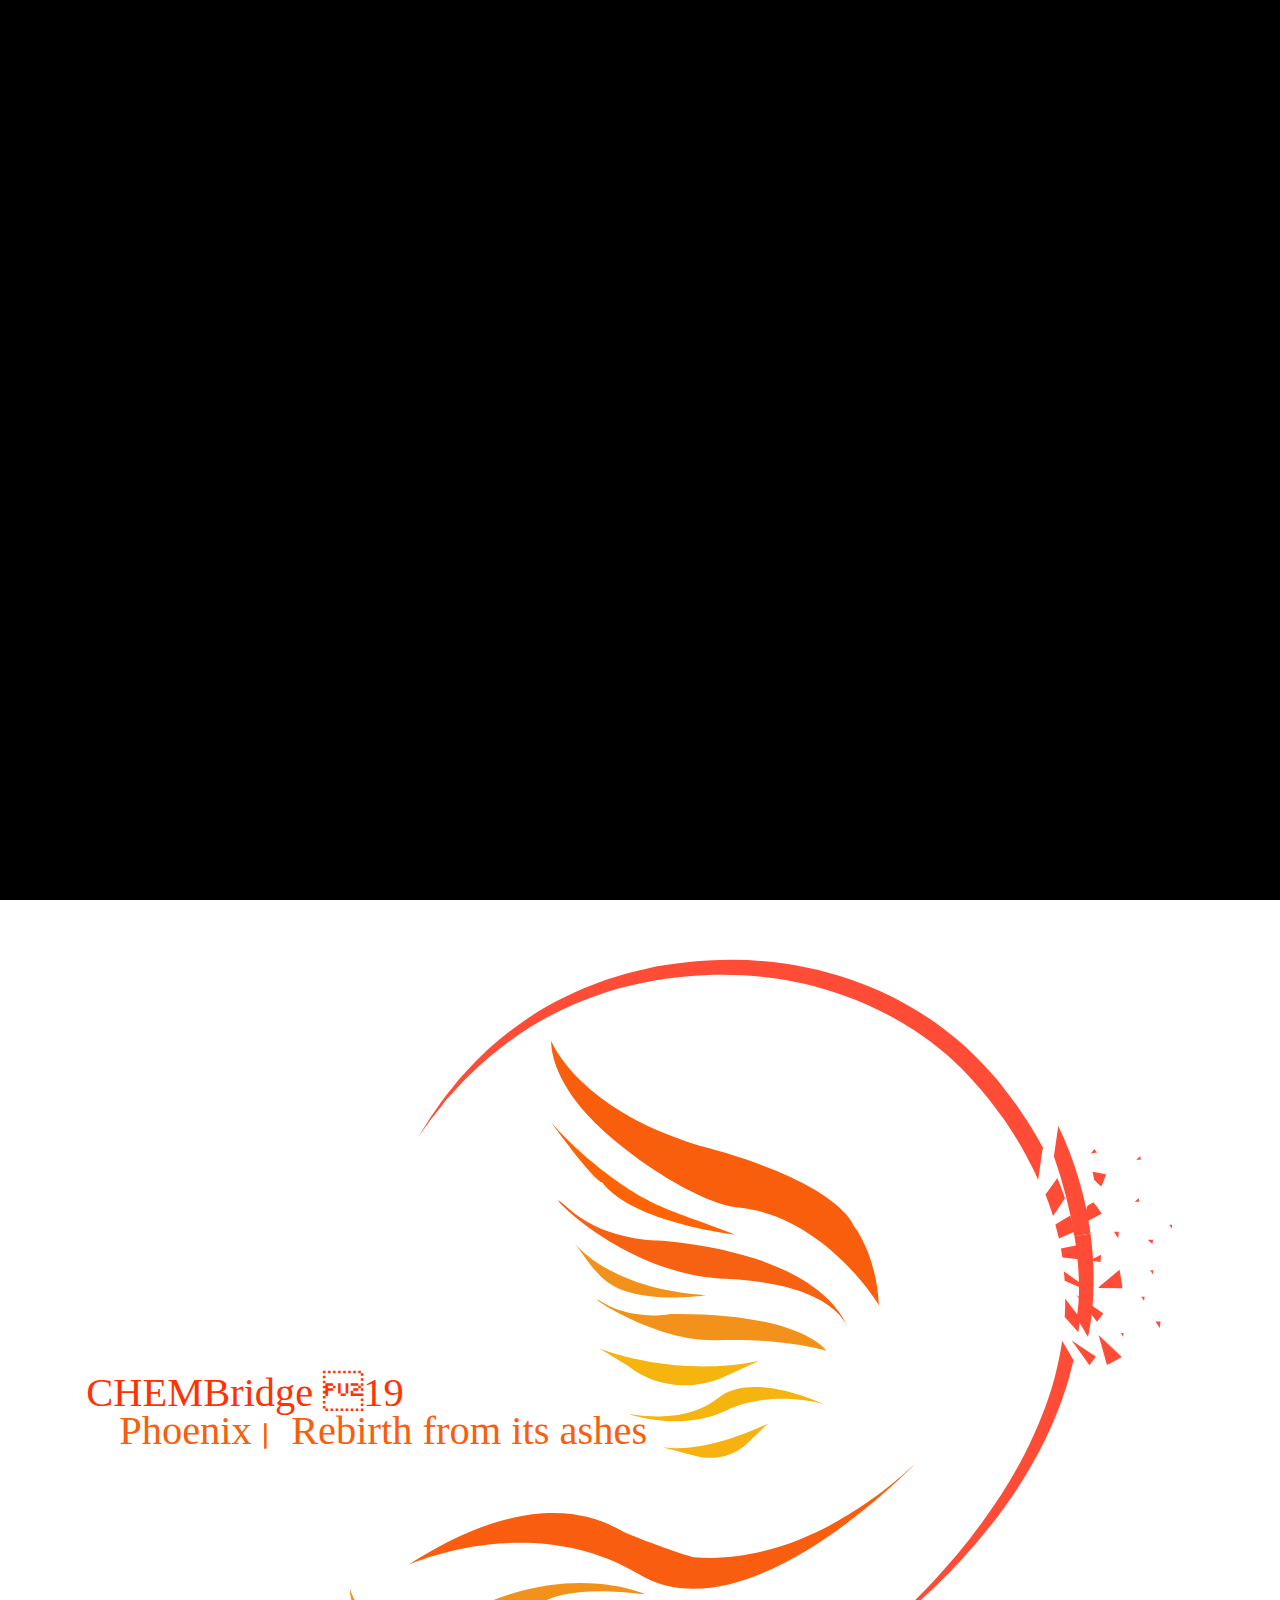
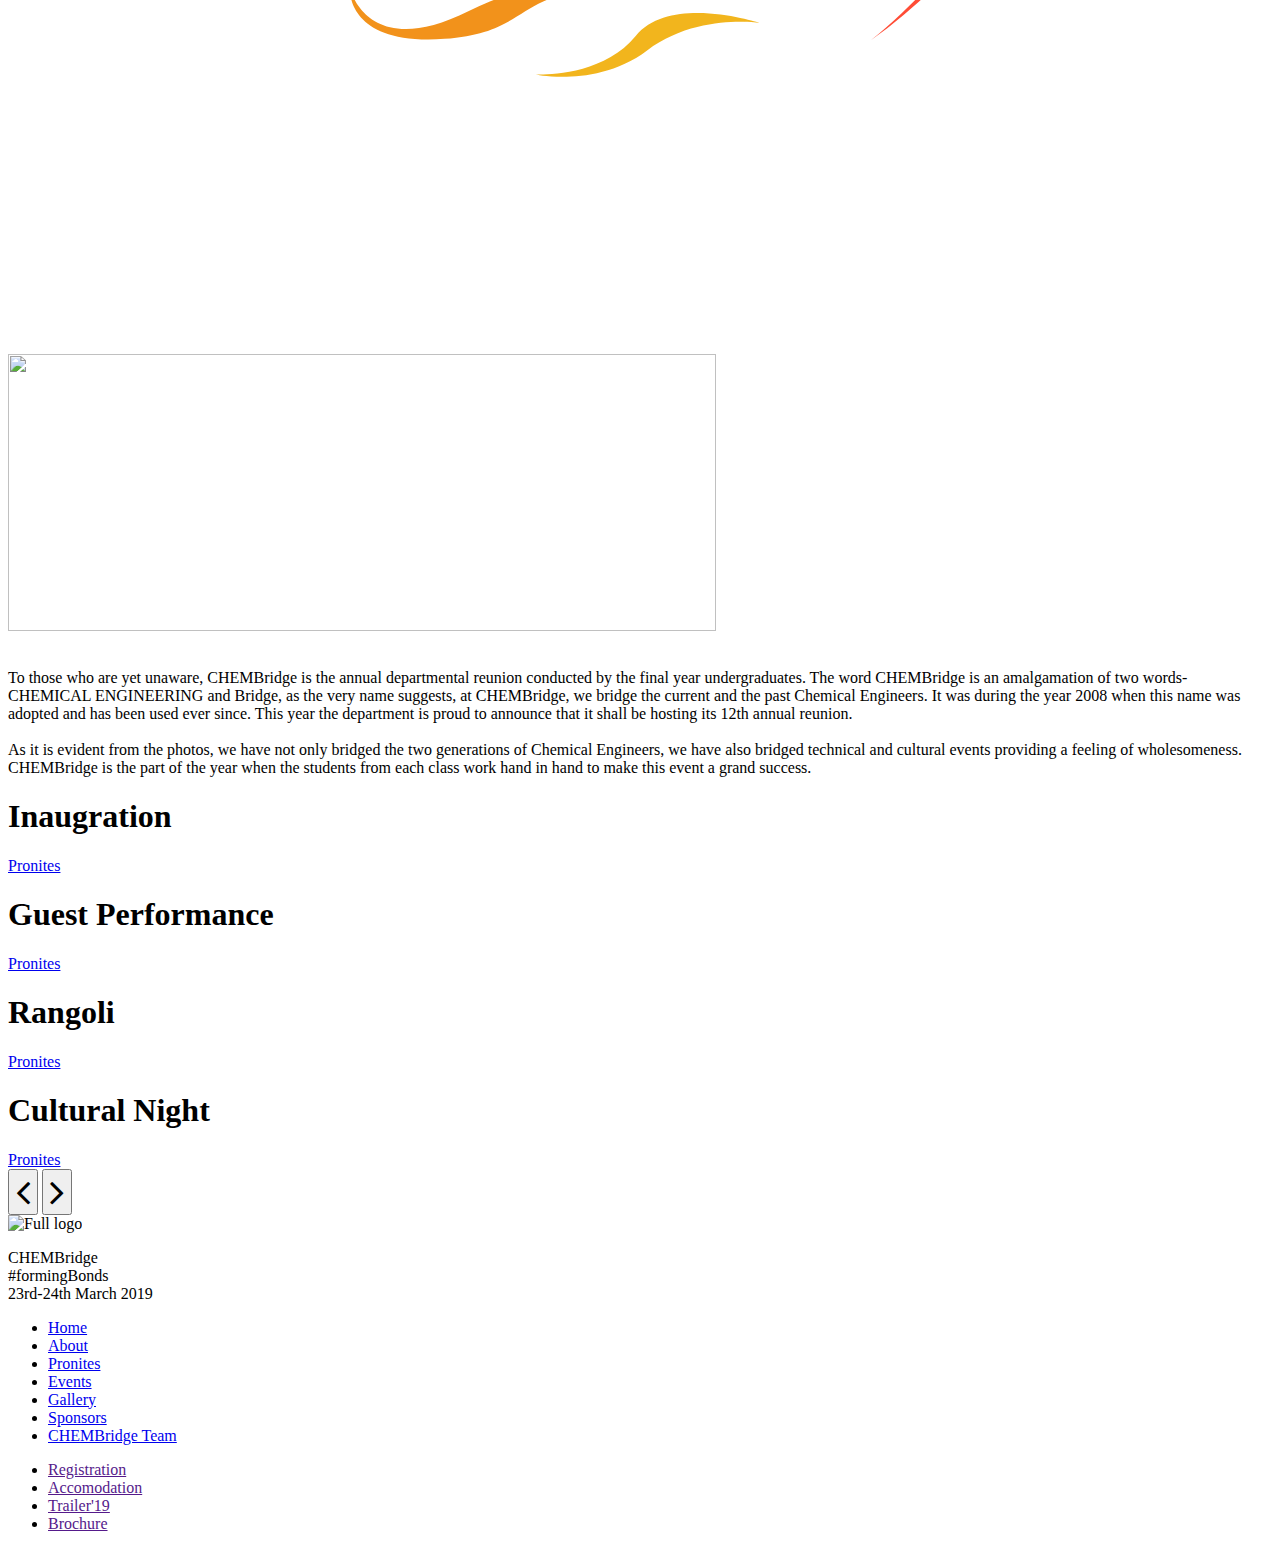
==== index.html @ 2e178305 "Rename chemx.html to index.html" ====
<!DOCTYPE html>
<html lang="en">

<head>

<!-- Global site tag (gtag.js) - Google Analytics -->
<script async src="https://www.googletagmanager.com/gtag/js?id=UA-134178048-1"></script>
<script>
    window.dataLayer = window.dataLayer || [];
    function gtag(){dataLayer.push(arguments);}
    gtag('js', new Date());

    gtag('config', 'UA-134178048-1');
</script>

    <title>CHEMBridge'19</title>
    <meta name="viewport" content="width=device-width, initial-scale=1.0" />
    <meta name="description" content="Annual Reunion Of the Department of Chemical Engineering, Jadavpur University. An unique emotion where new bonds are formed; and old bonds strengthened. Come join us!" >
    <meta charset="utf-8" />

    <link rel="stylesheet" href="https://use.fontawesome.com/releases/v5.6.3/css/all.css" integrity="sha384-UHRtZLI+pbxtHCWp1t77Bi1L4ZtiqrqD80Kn4Z8NTSRyMA2Fd33n5dQ8lWUE00s/"crossorigin="anonymous" />
    <link rel="stylesheet" href="https://cdnjs.cloudflare.com/ajax/libs/font-awesome/4.7.0/css/font-awesome.min.css">
    <link href="https://fonts.googleapis.com/css?family=Raleway:400,500" rel="stylesheet">
    <link rel="apple-touch-icon" sizes="180x180" href="https://mitrevels.in/favicons/apple-touch-icon.png" />
    <link rel="icon" type="image/png" sizes="32x32" href="https://mitrevels.in/favicons/favicon-32x32.png" />
    <link rel="icon" type="image/png" sizes="16x16" href="https://mitrevels.in/favicons/favicon-16x16.png" />
    <link rel="manifest" href="" />
    <link rel="mask-icon" href="/https://mitrevels.in/favicons/safari-pinned-tab.svg" color="#5bbad5" />

    <meta name="msapplication-TileColor" content="#da532c" />
    <meta name="theme-color" content="#ffffff" />

    <link rel="stylesheet" type="text/css" href="loader.css">
    <link rel="stylesheet" type="text/css" href="aboutus.css">
    <link rel="stylesheet" type="text/css" href="sitemap.css">
    <link rel="stylesheet" type="text/css" href="slideshow.css"/>
    <link rel="stylesheet" type="text/css" href="navigation.css">
    <link rel="stylesheet" type="text/css" href="timer.css">

    <script src="particles.min.js"></script>

    <!-- COVER KI LINKS -->
        <link href="https://fonts.googleapis.com/css?family=Monoton" rel="stylesheet">
        <link rel="stylesheet" type="text/css" href="cover.css">
        <script src="jquery-latest.js"></script>
        <script src="timer.js"></script>
    <!-- COVER KI LINKS ENDS ) -->
    <link rel="stylesheet" type="text/css" href="https://cdnjs.cloudflare.com/ajax/libs/fancybox/3.5.6/jquery.fancybox.min.css">

        <link rel="stylesheet" type="text/css" href="index.css">


</head>

<body>


        <!-- navigation bar -->
        <div id="sidebar" class="sidebar">
            <div class="toggle" onclick="toggle_div()"></div>
            <ul>
                <li><a href="#">Home</a></li>
                <li><a href="/register.html">Registration</a></li>
                <li><a href="/events.html">Events</a></li>
                <li><a href="/sponsor.html">Sponsors</a></li>
                <li><a href="/gallery.html">Gallery</a></li>
                <li><a data-fancybox data-width="640" data-height="360" href="" target="_blank">Trailer'19</a></li>
                <li><a href="" target="_blank">Brochure</a></li>
                <li><a href="/contact.html">CHEMBridge Team</a></li>
            </ul>
        </div>
        <!-- nav bar ends here -->
        <ul class="outer-nav">
            <li><a href="#home">HOME</a></li>
            <li><a href="#aboutus">ABOUT US</a></li>
            <li><a href="#pronites">PRONITES</a></li>
            <!-- <li><a href="#glimpse">GLIMPSE</a></li> -->
            <li><a href="#sitemap">SITEMAP</a></li>
        </ul>

        <ul class="social-media">
            <li><a href="https://www.facebook.com/pg/CHEMBridge2019/community/?mt_nav=0&msite_tab_async=0" target="_blank"><i class="fa fa-facebook" aria-hidden="true"></i></a></li>
            <li><a href="https://www.instagram.com/chembridge19/" target="_blank"><i class="fa fa-instagram" aria-hidden="true"></i></a></li>
        </ul>

        <ul class="alter-nav">
            <li><a href="register.html">Register</a></li>
            <li><a href="events.html">Events</a></li>
            <li><a data-fancybox data-width="640" data-height="360" href="" target="_blank">Trailer'19</a></li>
        </ul>

        <ul class="alter-nav alter-nav2">
            <li><a  href="" target="_blank">Brochure</a></li>
            <li><a href="/contact.html">CHEMBridge Team</a></li>
        </ul>

        <div id="main-container">

        <div id="red" class="fullpage fullpage-scroll" data-section-name="home">
                <div id="color-overlay"></div>
            <div id="wrapper" class="wrapper">
                <div class="fraza fade">
                    <div class="synapse__logo">
                        <img src="https://mitrevels.in/favicons/apple-touch-icon.png">
                    </div>
                    <div class="synapse__name">
                        CHEMBridge
                    </div>
                        <div class="timer-count">
                            <ul id="countdown">
                                <li id="days">
                                    <div class="number">00</div>
                                    <div class="label">Days</div>
                                </li>
                                <li id="hours">
                                    <div class="number">00</div>
                                    <div class="label">Hours</div>
                                </li>
                                <li id="minutes">
                                    <div class="number">00</div>
                                    <div class="label">Minutes</div>
                                </li>
                                <li id="seconds">
                                    <div class="number">00</div>
                                    <div class="label">Seconds</div>
                                </li>
                            </ul>
                        </div>
                    <div class="descript">

                        <p class="p4">
                            <span>#<span style="color:red;">forming</span>Bonds</span>
                        </p>
                    </div>
                </div>
            </div>

        </div>



    <div id="before-loader" style="background: black; position: absolute; top: 0; left: 0; width: 100%; height: 100vh;"></div>
    <div class="fullscreen" id="loader">
        <div id="lineDrawing">
            <div class="fazers">
                <span></span>
                <span></span>
                <span></span>
                <span></span>
            </div>
            <svg viewBox="0 0 500 500">
                <!-- upper arc -->
                <path class="arc arc--top" fill="#FF4C36" d="M409.3 182.5l-2-3.6c-0.7-1.2-1.4-2.4-2.1-3.6l-2.2-3.5 -2.3-3.4c-0.8-1.2-1.5-2.3-2.4-3.4l-2.4-3.3c-0.8-1.1-1.7-2.2-2.5-3.3 -0.9-1.1-1.7-2.2-2.6-3.2l-2.8-3.1c-14.8-16.7-34.1-29-55-36.1 -21-7.2-43.5-9.3-65.3-6.6l-4.1 0.5c-1.4 0.1-2.7 0.4-4.1 0.6 -1.4 0.2-2.7 0.4-4.1 0.7l-4 0.9 -2 0.4c-0.7 0.2-1.3 0.3-2 0.5l-4 1.1c-2.6 0.7-5.2 1.6-7.9 2.5 -10.4 3.7-20.3 8.5-29.4 14.5 -9.1 6.1-17.5 13.2-24.8 21.3l-2.7 3c-0.9 1-1.7 2.1-2.6 3.2 -1.7 2.1-3.5 4.2-5 6.5l-2.3 3.3c-0.8 1.1-1.6 2.2-2.3 3.4l-4.3 6.9 4.7-6.6c0.8-1.1 1.6-2.2 2.5-3.2l2.5-3.2c1.6-2.2 3.5-4.1 5.3-6.1 0.9-1 1.8-2 2.7-3l2.9-2.8c7.6-7.5 16.1-14.2 25.2-19.7 9.1-5.5 18.9-9.9 29-13.1 10.2-3.1 20.6-5.2 31.2-6.1 10.6-1 21.2-0.9 31.7 0.3 10.5 1.2 20.9 3.6 30.8 7.2 9.9 3.5 19.5 8.2 28.2 14 8.8 5.8 16.8 12.7 23.7 20.6l2.6 2.9c0.8 1 1.7 2.1 2.5 3.1 0.8 1 1.7 2.1 2.4 3.1l2.4 3.2c0.8 1.1 1.6 2.1 2.3 3.2l2.2 3.3 2.1 3.4c0.7 1.1 1.4 2.2 2 3.4l1.9 3.4c0.6 1.2 1.2 2.3 1.8 3.5 1 1.9 1.9 3.9 2.8 5.9l1.7-12C409.6 182.9 409.5 182.7 409.3 182.5z" />

                <!-- lower arc -->
                <path class="arc arc--bottom" fill="#FF4C36" d="M414 273.6c-2.7 10.2-6.8 20.1-11.6 29.7 -4.8 9.5-10.6 18.6-16.9 27.3 -6.3 8.7-13.2 16.9-20.6 24.8 -3.7 3.9-7.5 7.7-11.4 11.4 -3.9 3.7-7.9 7.3-12.2 10.7 8.8-6.2 17.1-13.3 25-20.8 7.9-7.5 15.2-15.5 22-24.1 6.8-8.5 12.9-17.6 18.2-27.2 5.3-9.6 9.6-19.7 12.8-30.3 0.8-2.8 1.5-5.6 2.2-8.4L417 259C416.3 263.9 415.3 268.8 414 273.6z" />

                <!-- unshattered arc -->

                <path class="arc arc--unshatter" fill="#FF4C36" d="M428.2,216.59a143.39,143.39,0,0,0-12.74-42.53l-1.74,12a193.19,193.19,0,0,1,8.12,31.63" />
                <path class="arc arc--unshatter" fill="#FF4C36" d="M421.85,217.66c1.72,10.42,2.57,22,.92,32.2l4.42,7.69s4.3-16.63,1-41" />

                <!-- head -->
                <path class="head" d="M354.1 253.3c2.3-2.5 7-7.2 28.2-4.4l0 0c0 0-7.1-25.3 17.2-12.9l0 0c0 0 1.6-8-2.8-10.4 -4.4-2.4-10-22.7-35.5-9.5 0 0-6.9 3.6-9.5-4.5l0 0c0 0-0.7 9.6 7.5 16.5l0 0 0 0L354.1 253.3z"
                 style="fill:transparent;" />

                <!-- body -->
                <path class="body" d="M276.6 323.6c0 0 65 20.2 103.5-65.7l-26 2.6 1.5 15.4 -18.6 1.8 1.4 13.9 -19.9 2 1.2 12.4 -20.6 2 1.2 11.9 -17.9 1.8L276.6 323.6z"
                 style="fill:transparent;stroke:transparent;" />

                <!-- tail -->
                <path class="wings" fill="#F95E10" d="M360.8 305.7c0 0-40.9 43.1-89.6 38.9 -3-0.3-25.5-8.7-28.1-10.2 -10.4-6.1-37.1-17.7-85 13.4 0 0 48.3-22.2 91.7 3.7C293.4 377.4 360.8 305.7 360.8 305.7z" />
                <path class="wings" fill="#F2921B" d="M252.2 359.3c0 0-29.8-13.6-69.9 6.6 -40.1 20.2-47-8.9-47-8.9s-1.8 22.7 37.4 19.9C211.7 374.2 198.3 352.7 252.2 359.3z" />
                <path class="wings" fill="#F2B51D" d="M297.1 370.6c0 0-24.7-3.9-44.3 10.9 -19.6 14.8-44.2 9.5-44.2 9.5s26 1.6 39.7-15.2C262 359.1 297.1 370.6 297.1 370.6z" />

                <!-- wings -->
                <path class="wings wings--top" fill="#F95E0D" d="M214.9 140.3c0 0 10.6 28.3 62.9 42.7 52.3 14.4 56.8 30.6 56.8 30.6s8.9 10.9 9.9 31.3c0 0-21.1-35.1-55.6-38.6 -16-1.6-45.6-21.3-59.3-36.2C213.7 152.9 214.9 140.3 214.9 140.3z" />
                <path class="wings wings--top" fill="#FF6303" d="M214.6 172.3c0 0 12.5 15.2 33.1 28.1 11 6.9 21.5 9.5 39.8 16.6 0 0-40.5-4.7-52.4-20.6C235 196.4 232.6 197 214.6 172.3z" />
                <path class="wings wings--top" fill="#F66212" d="M332.2 254.2c0 0-6.7-28.4-72.9-34.8 0 0-22.8 0.9-37.9-13 -15.1-13.9 17.8 26.3 62.3 28.1S332.2 254.2 332.2 254.2z" />
                <path class="wings wings--top" fill="#F2921B" d="M276.1 241c0 0-19 3-33.2-2.1 -9.6-3.4-14.6-13.5-19.5-19.5C223.4 219.4 236.2 238.3 276.1 241z" />
                <path class="wings wings--top" fill="#F2921B" d="M323.8 263c0 0-9.9-15.1-61.7-14.6 0 0-14.2 2.9-26.4-4.3 -12.2-7.2 18.3 15.7 44.6 14.7S323.8 263 323.8 263z" />
                <path class="wings wings--top" fill="#F6B50E" d="M233.8 262c0 0 28.8 11.9 63.2 5l-15.2 6.9c-12.3 4.9-26.6 3-36.3-4.8L233.8 262z" />
                <path class="wings wings--top" fill="#F6B50E" d="M323.1 284.2c0 0-20.5-6.4-39 2.4s-38.8 1.3-38.8 1.3 21.9 4.8 35.6-6.3S323.1 284.2 323.1 284.2z" />
                <path class="wings wings--top" fill="#F7B111" d="M300.6 291.7c0 0-23.8 12.2-41.7 9.4l13.1 3.5c7.2 1.9 15.2 0 20.3-4.9L300.6 291.7z" />

                <!-- shattered arc -->
                <path class="shatter shatter--large" fill="#FF4C36" d="M415.1 194.6l-4.7 6.5c1.1 2.8 2.1 5.7 3 8.6l4.7-7.1C417.2 199.9 416.2 197.3 415.1 194.6z" />
                <path class="shatter shatter--large" fill="#FF4C36" d="M420.2 209.5l-5.9 3.5c0.5 1.9 1 3.8 1.4 5.6l6.1-2.7C421.3 213.8 420.8 211.7 420.2 209.5z" />
                <path class="shatter shatter--large" fill="#FF4C36" d="M417.1 226.1l6.5 0.7c0-0.3-0.1-0.7-0.1-1 -0.2-1.5-0.4-3-0.7-4.6l-6.3 1.3C416.7 223.7 416.9 224.9 417.1 226.1z" />
                <path class="shatter shatter--large" fill="#FF4C36" d="M418 249.6l5.4 6c0.3-1.9 0.5-3.8 0.6-5.7l-5.8-7.5C418.2 244.8 418.2 247.2 418 249.6z" />
                <path class="shatter shatter--large" fill="#FF4C36" d="M418 235.3l6.3 2.7c0-0.6 0-1.2-0.1-1.8l-6.6-4.7C417.8 232.7 417.9 234 418 235.3z" />
                <path class="shatter shatter--large out--1" fill="#FF4C36" d="M420.2 184.8C420.2 184.8 420.2 184.8 420.2 184.8c0.1-0.1-5.7-3-5.7-3l1 9.5L420.2 184.8z" />
                <path class="shatter shatter--large" fill="#FF4C36" d="M424.5 213l8.1-4.2c0 0 0 0 0.1 0 0.1 0-1.9-2.7-3.3-4.6l-2.4 1.4L424.5 213z" />
                <path class="shatter shatter--large" fill="#FF4C36" d="M434.4 193.2C434.4 193.2 434.4 193.2 434.4 193.2c0.1-0.1-5.4-1.1-5.4-1.1l0.7 3.3c0.9 0.9 1.9 1.8 2.8 2.6L434.4 193.2z" />
                <path class="shatter shatter--large" fill="#FF4C36" d="M440.6 265.4l-9.2-8.7 3.2 11.5 0.2 0.3C435.8 268.1 440.6 265.4 440.6 265.4z" />
                <path class="shatter shatter--large" fill="#FF4C36" d="M440.8 238.2C440.8 238.2 440.8 238.2 440.8 238.2c0.2 0-1.1-7.3-1.1-7.3l-8.1 6.7c-0.1 0.2-0.1 0.4-0.2 0.5L440.8 238.2z" />
                <path class="shatter shatter--large" fill="#FF4C36" d="M431.2 246.7c-2-1.3-4.9-3.3-6.8-4.6 -1.1-0.8-1.9-1.3-1.9-1.3l1.9 2.4 4.7 6.1 1.7 2.2 2.5-3.4c0 0 0 0 0 0C433.3 248.2 432.4 247.6 431.2 246.7z" />
                <path class="shatter shatter--large" fill="#FF4C36" d="M422.7 260.2c-1.1-0.7-1.9-1.2-1.9-1.2l1.7 2.3 5.3 7.4 2.5-3.4c0 0 0 0 0 0C430.4 265.3 425.5 262.1 422.7 260.2z" />
                <path class="shatter shatter--large" fill="#FF4C36" d="M448.1 187.4c0 0-0.2-1.5-0.2-1.5l-1.6 1.5L448.1 187.4C448.1 187.4 448.1 187.4 448.1 187.4z" />

                <!-- small shatter -->
                <path class="shatter shatter--small" fill="#FF4C36" d="M432.4 225l-4.6 2.3 4.4 0.5C432.3 226.2 432.4 225 432.4 225z" />
                <path class="shatter shatter--small" fill="#FF4C36" d="M451.8 231.1l1.1 1.7c0 0 0.2-1.7 0.2-1.7 0 0 0 0 0 0L451.8 231.1z" />
                <path class="shatter shatter--small" fill="#FF4C36" d="M453 219C453 219 453 219 453 219l-2.2 0 1.9 1.7C452.7 220.6 453 219 453 219z" />
                <path class="shatter shatter--small" fill="#FF4C36" d="M453.9 251.4l1.7 2.6c0 0 0.3-2.6 0.3-2.6 0 0 0 0 0 0L453.9 251.4z" />
                <path class="shatter shatter--small" fill="#FF4C36" d="M460.5 213.1l-1.1 0 0.1 0.2 0.8 1.3C460.4 214.7 460.5 213.2 460.5 213.1 460.5 213.2 460.5 213.1 460.5 213.1 460.5 213.1 460.5 213.1 460.5 213.1z" />
                <path class="shatter shatter--small" fill="#FF4C36" d="M447.5 204c0 0-0.2-1.5-0.2-1.5l-1.6 1.5L447.5 204C447.5 204 447.5 204 447.5 204z" />
                <path class="shatter shatter--small" fill="#FF4C36" d="M448.3 241.6l1.1 1.7c0 0 0.2-1.7 0.2-1.7s0 0 0 0L448.3 241.6z" />
                <path class="shatter shatter--small" fill="#FF4C36" d="M429.7 183.2C429.7 183.2 429.7 183.2 429.7 183.2l-1.4 1.7 2.5-0.4C430.8 184.5 429.7 183.1 429.7 183.2z" />
                <path class="shatter shatter--small" fill="#FF4C36" d="M439.4 215.9l-1.9 0 1.2 1.9 0.5 0.7c0 0 0-0.4 0.1-0.8C439.3 216.9 439.4 215.9 439.4 215.9 439.4 215.9 439.4 215.9 439.4 215.9z" />
                <path class="shatter shatter--small" fill="#FF4C36" d="M441.1 257.4c0 0 0.2-1.5 0.2-1.5s0 0 0 0l-1.1 0L441.1 257.4z" />

                <!-- text -->
                <text fill="#FF3203" transform="matrix(1 0 0 1 31 285)" class="text text--name">
                    CHEMBridge 19
                </text>
                <text fill="#F95E0D" transform="matrix(1 0 0 1 44 300)" class="text text--theme">
                    Phoenix
                </text>
                <text fill="#F95E0D" transform="matrix(1 0 0 1 112 300)" class="text text--theme">
                    Rebirth from its ashes
                </text>
                <line x1="101.8" y1="301.7" x2="101.8" y2="291.6" fill="none" stroke="#F95E0D" style="stroke-miterlimit:10;" class="text" />
            </svg>
        </div>
    </div>

       <div id="green" class="fullpage fullpage-scroll" data-section-name="aboutus">
                    <div class="aboutuswrapper">
                        <div class="clip-text clip-text_six"><img src="aboutuss.jpg" width="708" height="277" alt=""></div>
                    </div>
                    <div>
                        <p class="aboutcontent">

                        <br>To those who are yet unaware, CHEMBridge is the annual departmental reunion conducted by the final year undergraduates. The word CHEMBridge is an amalgamation of two words- CHEMICAL ENGINEERING and Bridge, as the very name suggests, at CHEMBridge, we bridge the current and the past Chemical Engineers. It was during the year 2008 when this name was adopted and has been used ever since. This year the department is proud to announce that it shall be hosting its 12th annual reunion.<br>
                        <br>As it is evident from the photos, we have not only bridged the two generations of Chemical Engineers, we have also bridged technical and cultural events providing a feeling of wholesomeness.
                        CHEMBridge is the part of the year when the students from each class work hand in hand to make this event a grand success.</br>
                        </p>
                    </div>
            </div>

            <div id="blue" class="fullpage fullpage-scroll" data-section-name="pronites">
                <div id="wrapper">
                        <section class="slideshow" id="js-header">
                                <div class="slideshow__slide js-slider-home-slide is-current" data-slide="1">
                                    <div class="slideshow__slide-background-parallax background-absolute js-parallax" data-speed="-1" data-position="top" data-target="#js-header">
                                      <div class="slideshow__slide-background-load-wrap background-absolute">
                                        <div class="slideshow__slide-background-load background-absolute">
                                          <div class="slideshow__slide-background-wrap background-absolute">
                                            <div class="slideshow__slide-background background-absolute">
                                              <div class="slideshow__slide-image-wrap background-absolute">
                                                <div class="slideshow__slide-image background-absolute" style="background-image: url('file:///C:/Users/manis/Desktop/chemx/inaugral.JPG');"></div>
                                              </div>
                                            </div>
                                          </div>
                                        </div>
                                      </div>
                                    </div>
                                    <div class="slideshow__slide-caption">
                                      <div class="slideshow__slide-caption-text">
                                        <div class="container js-parallax" data-speed="2" data-position="top" data-target="#js-header">
                                          <h1 class="slideshow__slide-caption-title">Inaugration</h1>
                                          <a class="slideshow__slide-caption-subtitle -load o-hsub -link" href="#">
                                            <span class="slideshow__slide-caption-subtitle-label">Pronites</span>
                                          </a>
                                        </div>
                                      </div>
                                    </div>
                                  </div>

                                  <div class="slideshow__slide js-slider-home-slide is-next" data-slide="2">
                                    <div class="slideshow__slide-background-parallax background-absolute js-parallax" data-speed="-1" data-position="top" data-target="#js-header">
                                      <div class="slideshow__slide-background-load-wrap background-absolute">
                                        <div class="slideshow__slide-background-load background-absolute">
                                          <div class="slideshow__slide-background-wrap background-absolute">
                                            <div class="slideshow__slide-background background-absolute">
                                              <div class="slideshow__slide-image-wrap background-absolute">
                                                <div class="slideshow__slide-image background-absolute" style="background-image: url('file:///C:/Users/manis/Desktop/chemx/guestperf.JPG');"></div>
                                              </div>
                                            </div>
                                          </div>
                                        </div>
                                      </div>
                                    </div>
                                    <div class="slideshow__slide-caption">
                                      <div class="slideshow__slide-caption-text">
                                        <div class="container js-parallax" data-speed="2" data-position="top" data-target="#js-header">
                                          <h1 class="slideshow__slide-caption-title">Guest Performance</h1>
                                          <a class="slideshow__slide-caption-subtitle -load o-hsub -link" href="#">
                                            <span class="slideshow__slide-caption-subtitle-label">Pronites</span>
                                          </a>
                                        </div>
                                      </div>
                                    </div>
                                  </div>

                                  <div class="slideshow__slide js-slider-home-slide is-prev" data-slide="3">
                                    <div class="slideshow__slide-background-parallax background-absolute js-parallax" data-speed="-1" data-position="top" data-target="#js-header">
                                      <div class="slideshow__slide-background-load-wrap background-absolute">
                                        <div class="slideshow__slide-background-load background-absolute">
                                          <div class="slideshow__slide-background-wrap background-absolute">
                                            <div class="slideshow__slide-background background-absolute">
                                              <div class="slideshow__slide-image-wrap background-absolute">
                                                <div class="slideshow__slide-image background-absolute" style="background-image: url('file:///C:/Users/manis/Desktop/chemx/rangoli.JPG');"></div>
                                              </div>
                                            </div>
                                          </div>
                                        </div>
                                      </div>
                                    </div>
                                    <div class="slideshow__slide-caption">
                                      <div class="slideshow__slide-caption-text">
                                        <div class="container js-parallax" data-speed="2" data-position="top" data-target="#js-header">
                                          <h1 class="slideshow__slide-caption-title">Rangoli</h1>
                                          <a class="slideshow__slide-caption-subtitle -load o-hsub -link" href="#">
                                            <span class="slideshow__slide-caption-subtitle-label">Pronites</span>
                                          </a>
                                        </div>
                                      </div>
                                    </div>
                                  </div>

                                  <div class="slideshow__slide js-slider-home-slide is-prev" data-slide="4">
                                    <div class="slideshow__slide-background-parallax background-absolute js-parallax" data-speed="-1" data-position="top" data-target="#js-header">
                                      <div class="slideshow__slide-background-load-wrap background-absolute">
                                        <div class="slideshow__slide-background-load background-absolute">
                                          <div class="slideshow__slide-background-wrap background-absolute">
                                            <div class="slideshow__slide-background background-absolute">
                                              <div class="slideshow__slide-image-wrap background-absolute">
                                                <div class="slideshow__slide-image background-absolute" style="background-image: url('file:///C:/Users/manis/Desktop/chemx/students.JPG'); background-position: bottom; "></div>
                                              </div>
                                            </div>
                                          </div>
                                        </div>
                                      </div>
                                    </div>
                                    <div class="slideshow__slide-caption">
                                      <div class="slideshow__slide-caption-text">
                                        <div class="container js-parallax" data-speed="2" data-position="top" data-target="#js-header">
                                          <h1 class="slideshow__slide-caption-title">Cultural Night</h1>
                                          <a class="slideshow__slide-caption-subtitle -load o-hsub -link" href="#">
                                            <span class="slideshow__slide-caption-subtitle-label">Pronites</span>
                                          </a>
                                        </div>
                                      </div>
                                    </div>
                                </div>

                                <div class="c-header-home_footer">
                                    <div class="o-container">
                                        <div class="c-header-home_controls -nomobile o-button-group">
                                            <div class="js-parallax is-inview" data-speed="1" data-position="top" data-target="#js-header">
                                                <button class="o-button -white -square -left js-slider-home-button js-slider-home-prev" type="button">
                                                    <span class="o-button_label">
                                                            <i class="fa fa-angle-left fa-3x" aria-hidden="true"></i>
                                                    </span>
                                                </button>
                                                <button class="o-button -white -square js-slider-home-button js-slider-home-next" type="button">
                                                    <span class="o-button_label">
                                                            <i class="fa fa-angle-right fa-3x" aria-hidden="true"></i>
                                                    </span>
                                                </button>
                                            </div>
                                        </div>
                                    </div>
                                </div>
                            </section>

                </div>
            </div>


        <!-- //SITE MAP STARTS -->
            <div id="steeleblue" class=" fullpage-scroll" data-section-name="sitemap">
                <footer class="footer">
                    <div class="footer__logo-box">
                        <div class="footer__logo">
                            <img src="https://mitrevels.in/favicons/favicon-16x16.png" alt="Full logo">
                            <p>CHEMBridge<br>#formingBonds<br>23rd-24th March 2019 </p>
                        </div>
                    </div>
                    <div class="row">
                        <div class="col-1-of-2">
                            <div class="footer__navigation">
                                <ul class="footer__list">
                                    <li class="footer__item"><a href="#home" class="footer__link">Home</a></li>
                                    <li class="footer__item"><a href="#aboutus" class="footer__link">About</a></li>
                                    <li class="footer__item"><a href="#pronites" class="footer__link">Pronites</a></li>

                                    <li class="footer__item"><a href="events.html" class="footer__link">Events</a></li>

                                    <li class="footer__item"><a href="/gallery.html" class="footer__link">Gallery</a></li>
                                    <li class="footer__item"><a href="/sponsor.html" class="footer__link">Sponsors</a></li>
                                    <li class="footer__item"><a href="/contact.html" class="footer__link">CHEMBridge Team</a></li>
                                </ul>
                            </div>
                        </div>
                        <div class="col-1-of-2">
                            <div class="footer__navigation">
                                <ul class="footer__list">
                                    <li class="footer__item"><a href="" class="footer__link">Registration</a></li>
                                    <li class="footer__item"><a href="" class="footer__link">Accomodation</a></li>
                                    <li class="footer__item"><a href="" target="_blank" class="footer__link" data-fancybox data-width="640" data-height="360">Trailer'19</a></li>
                                    <li class="footer__item"><a href="" class="footer__link" target="_blank">Brochure</a></li>

                                </ul>
                            </div>
                        </div>
                    </div>
                </footer>
            </div>

    <script src="https://www.google.com/recaptcha/api.js"></script>

    <script src="bundle.js"></script>

     <script src="https://cdnjs.cloudflare.com/ajax/libs/jquery/3.2.1/jquery.min.js"></script>
        <script src="/loader.js"></script>
        <script src="slideshow.js"></script>
    <!-- COVER LINKS -->

            <script src="https://cdnjs.cloudflare.com/ajax/libs/jquery/3.3.1/jquery.min.js"></script>
            <script src="https://cdnjs.cloudflare.com/ajax/libs/scrollify/1.0.19/jquery.scrollify.min.js"></script>
            <script src="https://cdnjs.cloudflare.com/ajax/libs/jquery-easing/1.3/jquery.easing.min.js"></script>

    <!-- COVER LINKS ENDS -->
        <script src="index.js"></script>

</body>

</html>
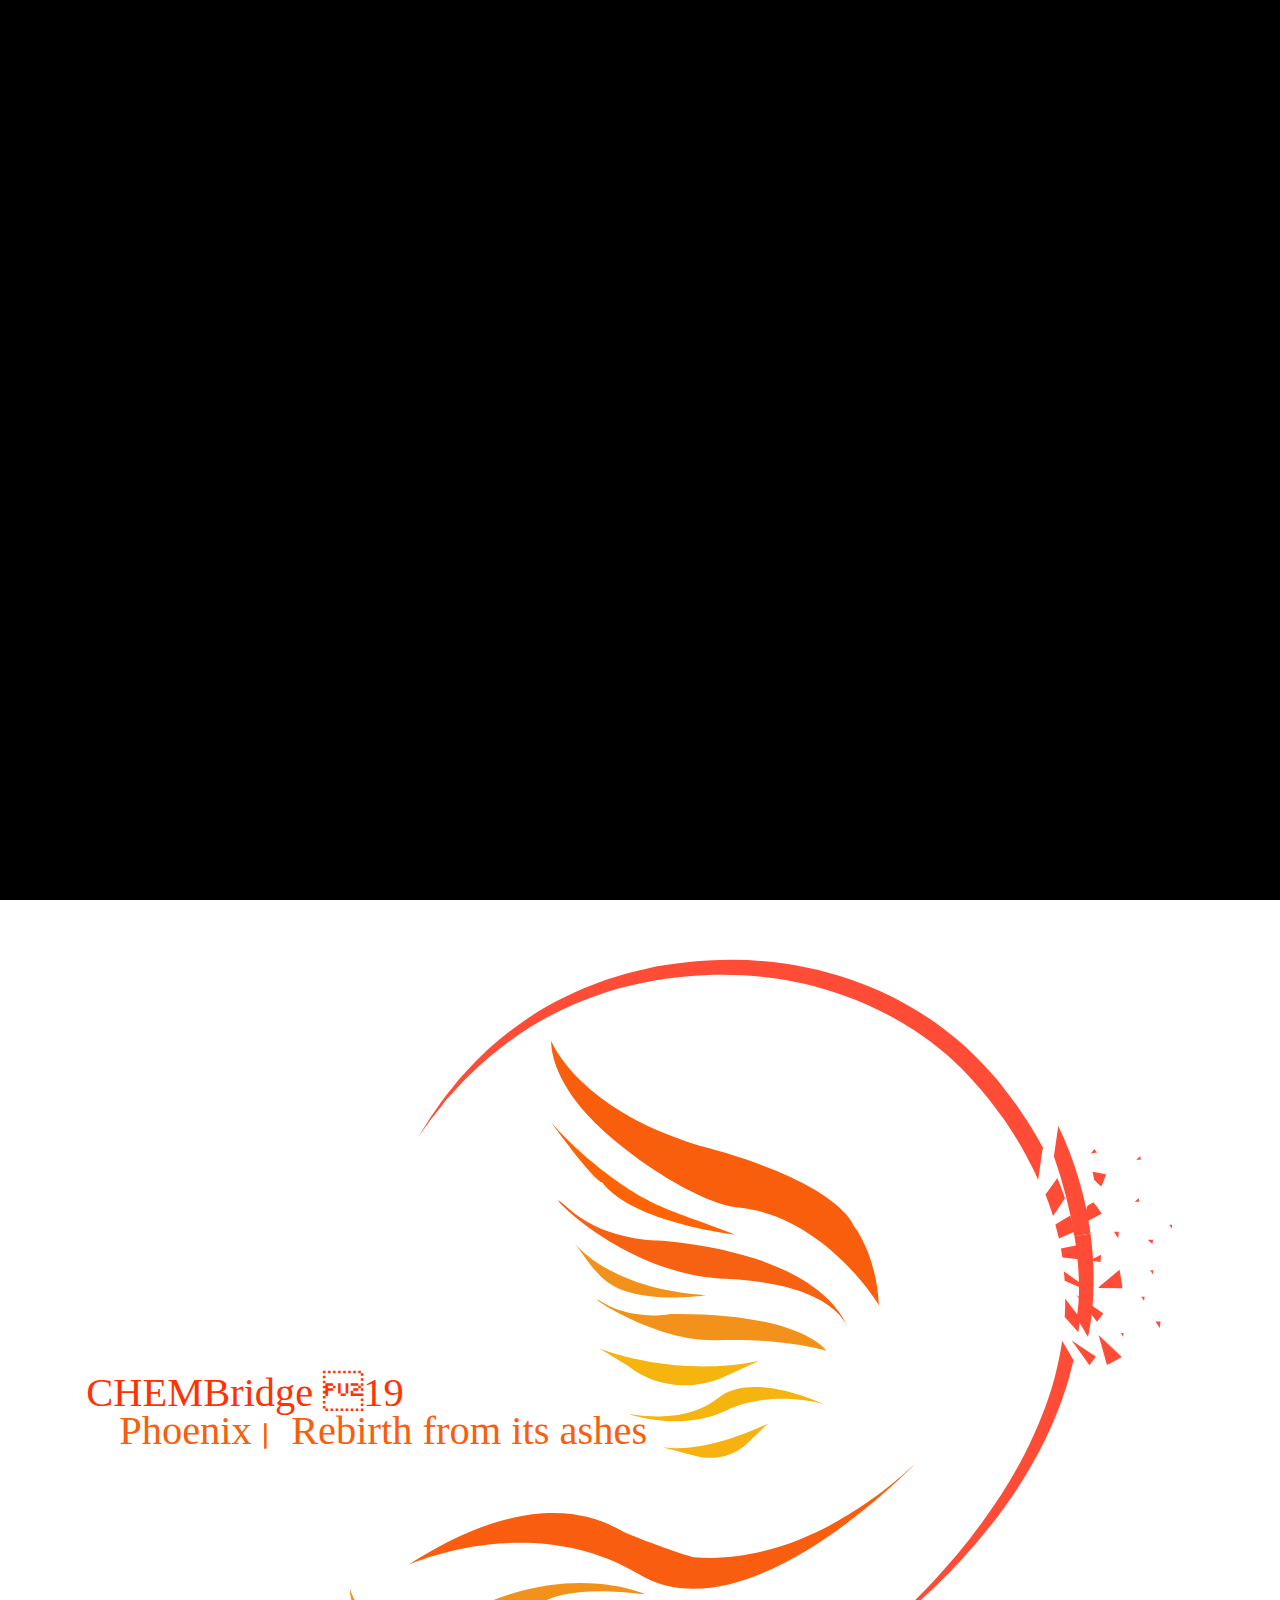
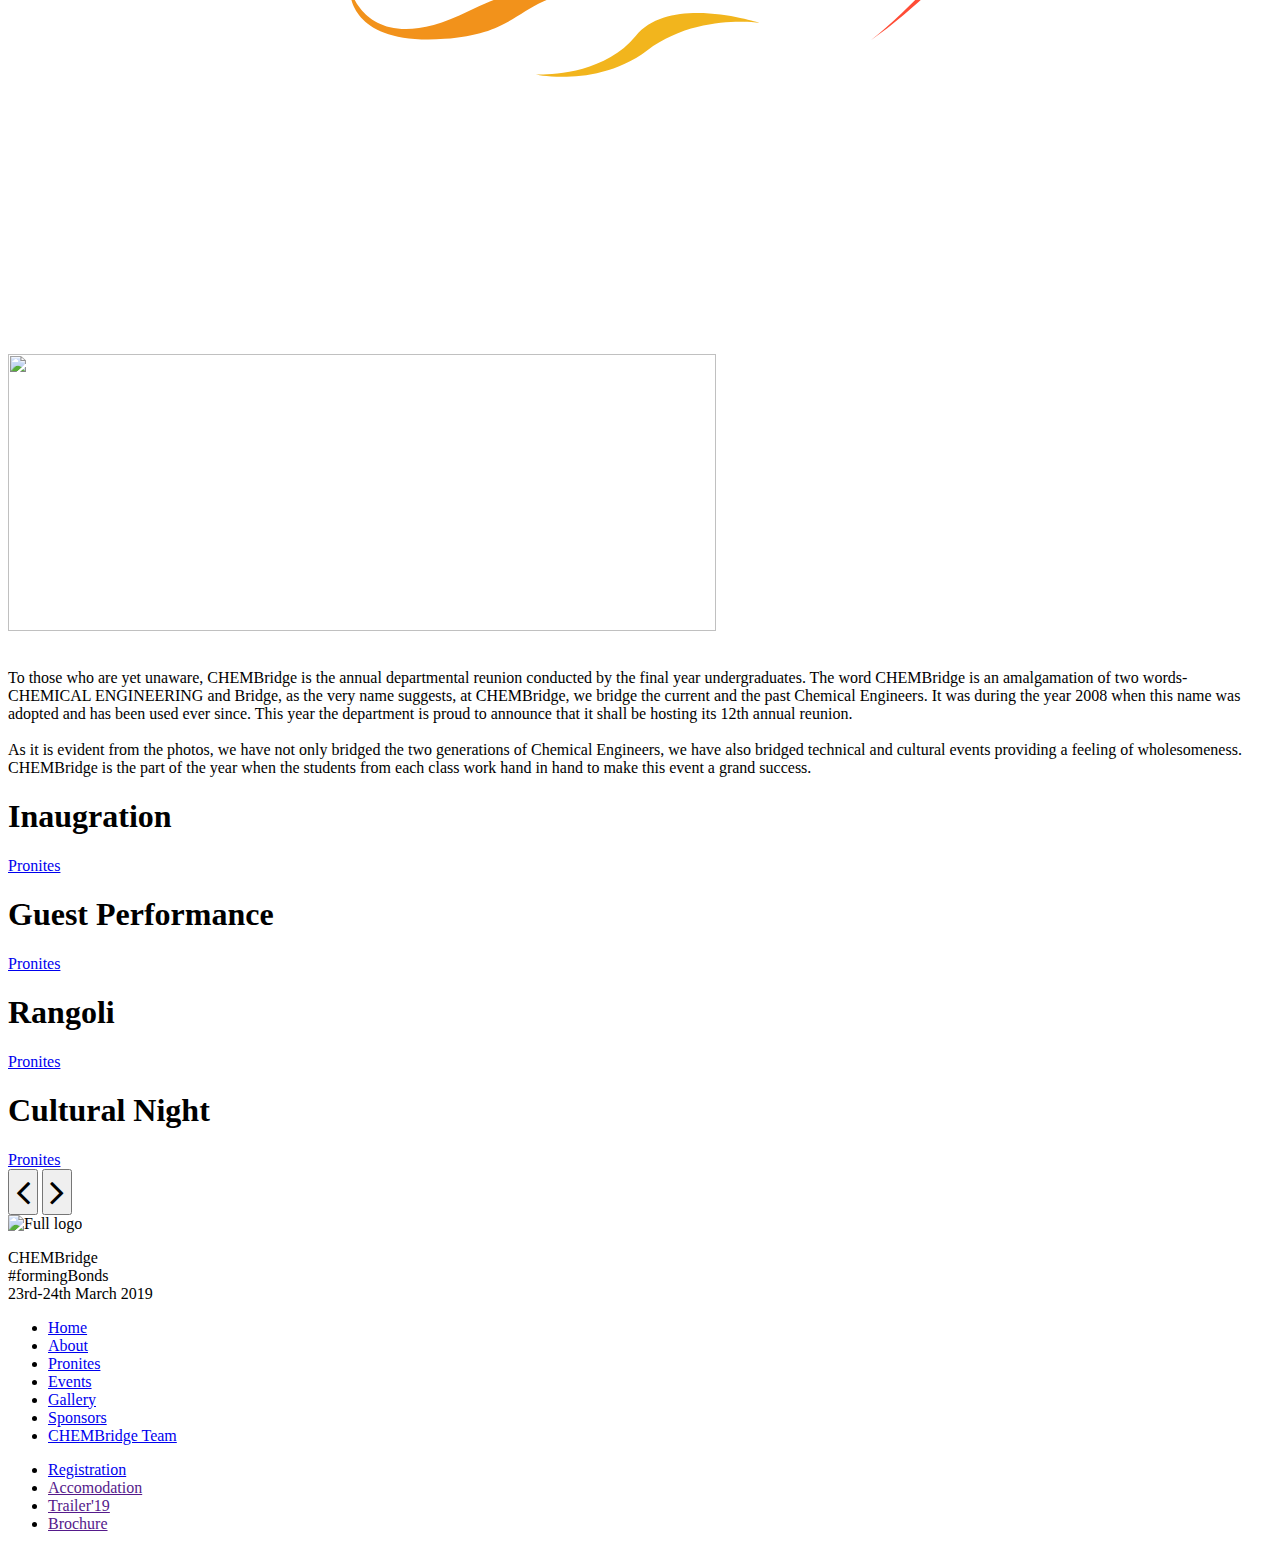
==== commit 21b93ab9: "Update index.html" ====
--- a/index.html
+++ b/index.html
@@ -84,7 +84,7 @@
         </ul>
 
         <ul class="alter-nav">
-            <li><a href="register.html">Register</a></li>
+            <li><a href="https://docs.google.com/forms/d/e/1FAIpQLSe89szP1WXpwjydHJGeKoTJ_HjxHT3TpX4gTV9rSqkJ-vMLfA/viewform?fbzx=-4980733254567511140l">Register</a></li>
             <li><a href="events.html">Events</a></li>
             <li><a data-fancybox data-width="640" data-height="360" href="" target="_blank">Trailer'19</a></li>
         </ul>
@@ -398,7 +398,7 @@
                         <div class="col-1-of-2">
                             <div class="footer__navigation">
                                 <ul class="footer__list">
-                                    <li class="footer__item"><a href="" class="footer__link">Registration</a></li>
+                                    <li class="footer__item"><a href="https://docs.google.com/forms/d/e/1FAIpQLSe89szP1WXpwjydHJGeKoTJ_HjxHT3TpX4gTV9rSqkJ-vMLfA/viewform?fbzx=-4980733254567511140l" class="footer__link">Registration</a></li>
                                     <li class="footer__item"><a href="" class="footer__link">Accomodation</a></li>
                                     <li class="footer__item"><a href="" target="_blank" class="footer__link" data-fancybox data-width="640" data-height="360">Trailer'19</a></li>
                                     <li class="footer__item"><a href="" class="footer__link" target="_blank">Brochure</a></li>
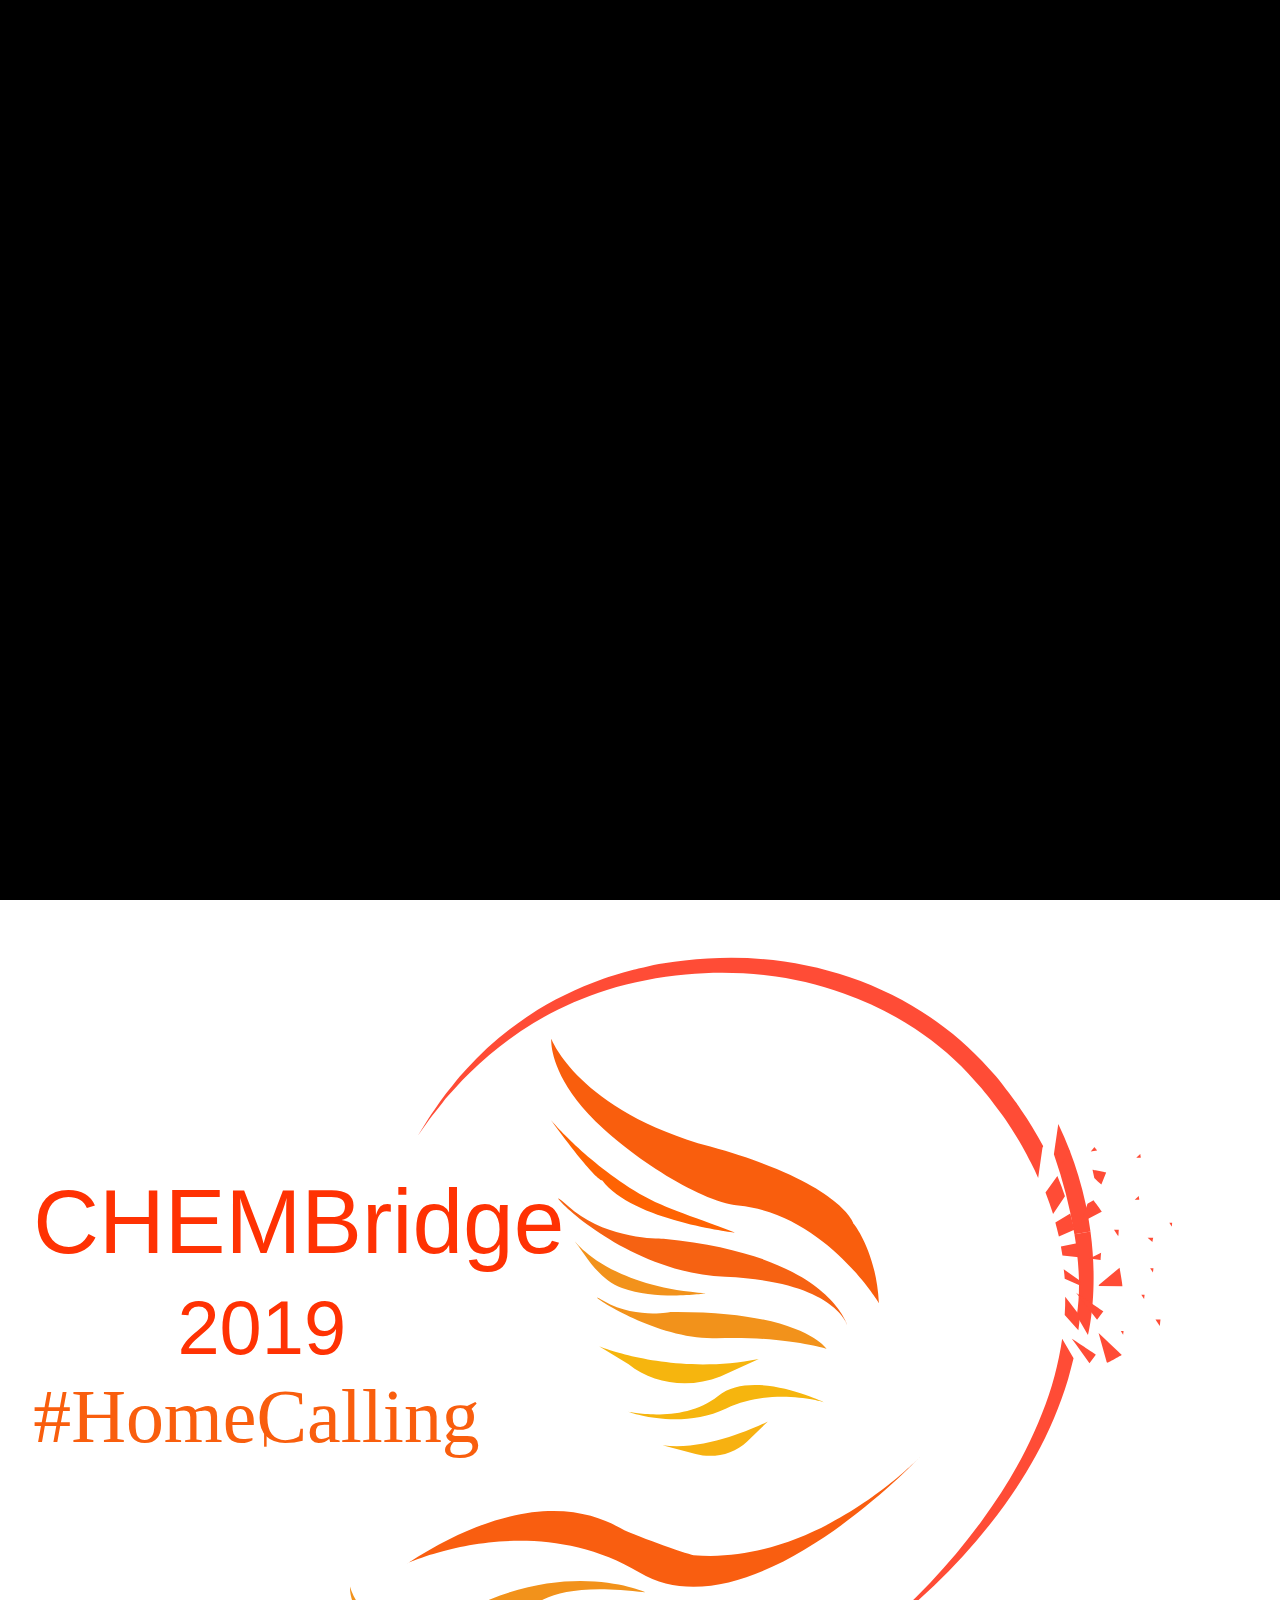
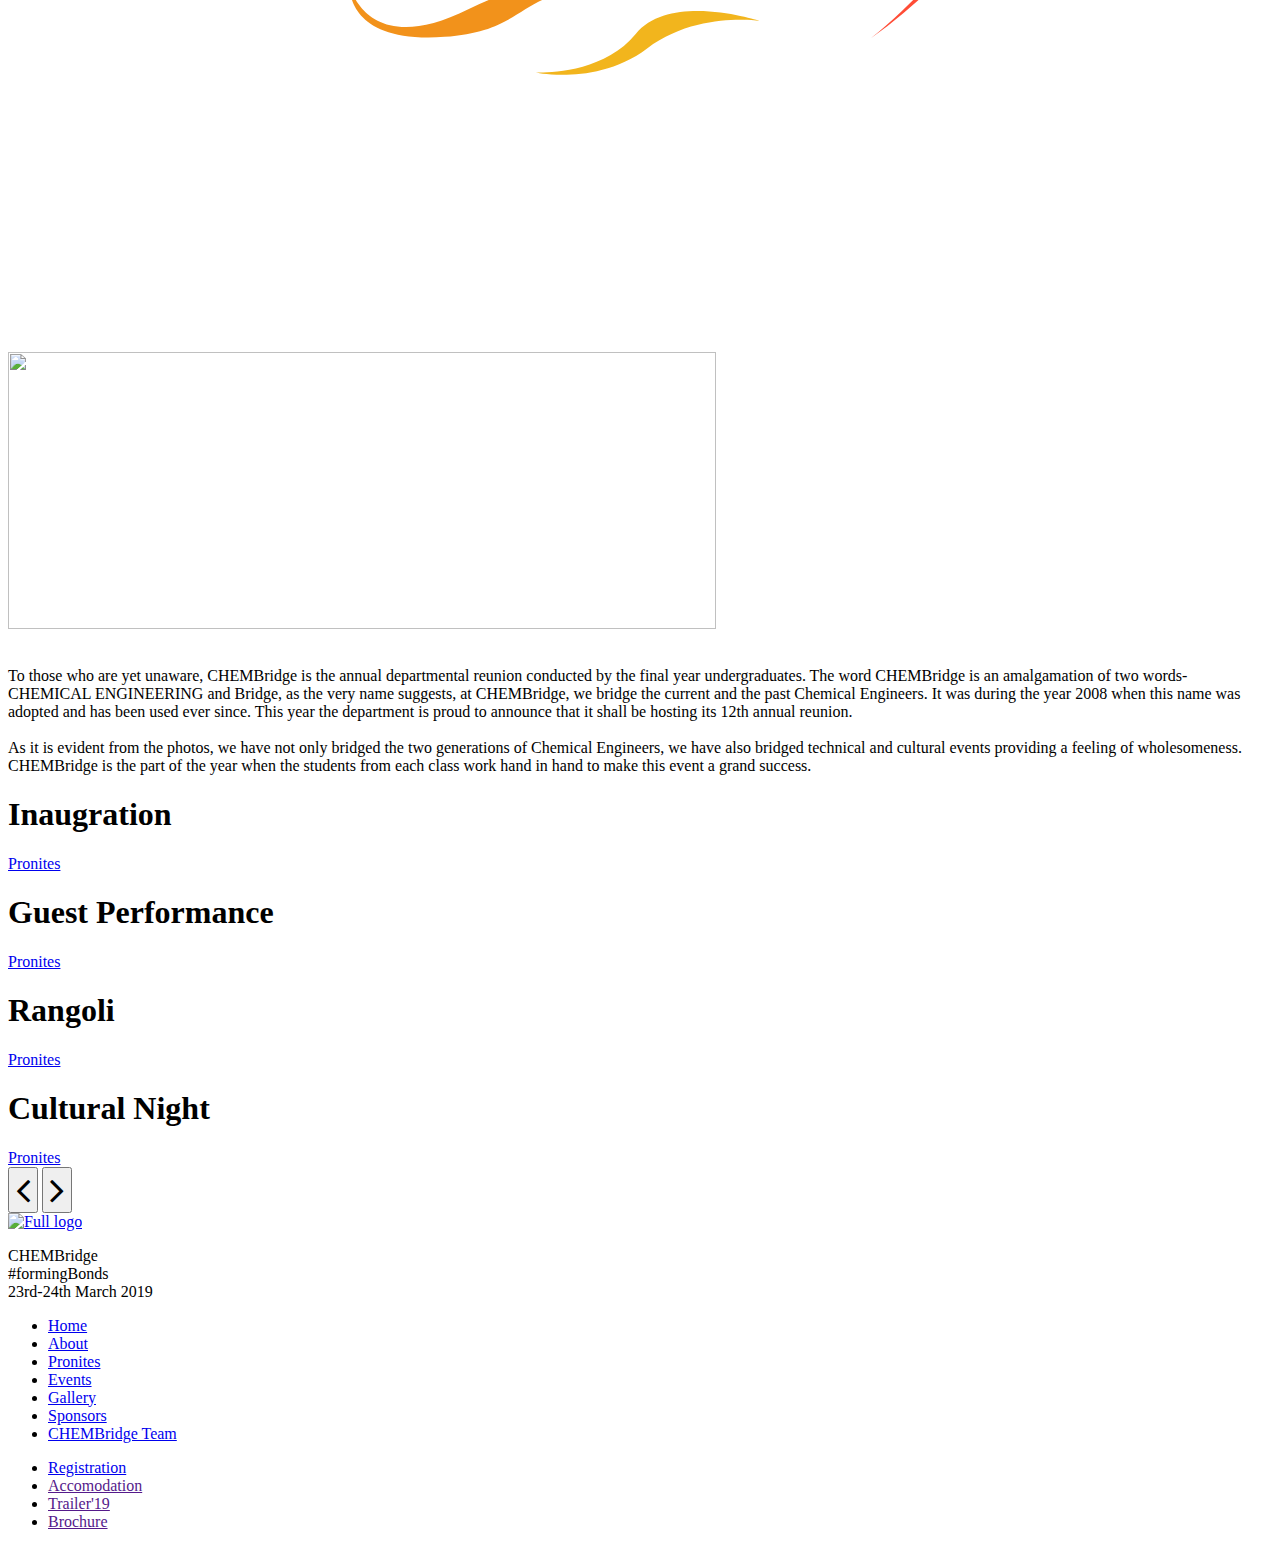
==== commit 19838e4d: "added tags" ====
--- a/index.html
+++ b/index.html
@@ -16,6 +16,9 @@
     <title>CHEMBridge'19</title>
     <meta name="viewport" content="width=device-width, initial-scale=1.0" />
     <meta name="description" content="Annual Reunion Of the Department of Chemical Engineering, Jadavpur University. An unique emotion where new bonds are formed; and old bonds strengthened. Come join us!" >
+    <meta name="keywords" content="CHEMBridge 2019, CHEMBRIDGE 2O19, Chemical Engineering JU, JUCHE, juche.co.in, CHEMICAL ENGINEERING JADAVPUR UNIVERSITY, Chembridge 2k19, CHEMBridge, chembridge ju, Jadavpur University, JU, Chemical JU " />
+    <meta name="author" content="Manish Kumar Ghora" />
+
     <meta charset="utf-8" />
 
     <link rel="stylesheet" href="https://use.fontawesome.com/releases/v5.6.3/css/all.css" integrity="sha384-UHRtZLI+pbxtHCWp1t77Bi1L4ZtiqrqD80Kn4Z8NTSRyMA2Fd33n5dQ8lWUE00s/"crossorigin="anonymous" />
@@ -60,7 +63,7 @@
             <div class="toggle" onclick="toggle_div()"></div>
             <ul>
                 <li><a href="#">Home</a></li>
-                <li><a href="/register.html">Registration</a></li>
+                <li><a href="https://docs.google.com/forms/d/e/1FAIpQLSe89szP1WXpwjydHJGeKoTJ_HjxHT3TpX4gTV9rSqkJ-vMLfA/viewform?fbzx=-4980733254567511140">Registration</a></li>
                 <li><a href="/events.html">Events</a></li>
                 <li><a href="/sponsor.html">Sponsors</a></li>
                 <li><a href="/gallery.html">Gallery</a></li>
@@ -84,7 +87,7 @@
         </ul>
 
         <ul class="alter-nav">
-            <li><a href="https://docs.google.com/forms/d/e/1FAIpQLSe89szP1WXpwjydHJGeKoTJ_HjxHT3TpX4gTV9rSqkJ-vMLfA/viewform?fbzx=-4980733254567511140l">Register</a></li>
+            <li><a href="https://docs.google.com/forms/d/e/1FAIpQLSe89szP1WXpwjydHJGeKoTJ_HjxHT3TpX4gTV9rSqkJ-vMLfA/viewform?fbzx=-4980733254567511140">Register</a></li>
             <li><a href="events.html">Events</a></li>
             <li><a data-fancybox data-width="640" data-height="360" href="" target="_blank">Trailer'19</a></li>
         </ul>
@@ -101,8 +104,8 @@
             <div id="wrapper" class="wrapper">
                 <div class="fraza fade">
                     <div class="synapse__logo">
-                        <img src="https://mitrevels.in/favicons/apple-touch-icon.png">
-                    </div>
+                    <a href="https://imgur.com/xjEugOQ"><img src="https://i.imgur.com/xjEugOQ.png" title="source: imgur.com" /></a>
+                          </div>
                     <div class="synapse__name">
                         CHEMBridge
                     </div>
@@ -211,15 +214,16 @@
                 <path class="shatter shatter--small" fill="#FF4C36" d="M441.1 257.4c0 0 0.2-1.5 0.2-1.5s0 0 0 0l-1.1 0L441.1 257.4z" />
 
                 <!-- text -->
-                <text fill="#FF3203" transform="matrix(1 0 0 1 31 285)" class="text text--name">
-                    CHEMBridge 19
+                <text fill="#FF3203" transform="matrix(1 0 0 1 10 225)" style="font-family: 'Mitr', sans-serif; font-size: 36px" class="text text--name">
+                     CHEMBridge
                 </text>
-                <text fill="#F95E0D" transform="matrix(1 0 0 1 44 300)" class="text text--theme">
-                    Phoenix
+                <text fill="#FF3203" transform="matrix(1 0 0 1 67 265)" style="font-family: 'Mitr', sans-serif; font-size: 30px" class="text text--name">
+                     2019
                 </text>
-                <text fill="#F95E0D" transform="matrix(1 0 0 1 112 300)" class="text text--theme">
-                    Rebirth from its ashes
+                <text fill="#F95E0D" transform="matrix(1 0 0 1 10 300)" style="font-size: 30px" class="text text--theme">
+                    #HomeCalling
                 </text>
+
                 <line x1="101.8" y1="301.7" x2="101.8" y2="291.6" fill="none" stroke="#F95E0D" style="stroke-miterlimit:10;" class="text" />
             </svg>
         </div>
@@ -249,7 +253,7 @@
                                           <div class="slideshow__slide-background-wrap background-absolute">
                                             <div class="slideshow__slide-background background-absolute">
                                               <div class="slideshow__slide-image-wrap background-absolute">
-                                                <div class="slideshow__slide-image background-absolute" style="background-image: url('file:///C:/Users/manis/Desktop/chemx/inaugral.JPG');"></div>
+                                                <div class="slideshow__slide-image background-absolute" style="background-image: url('http://i68.tinypic.com/hsm6c4.jpg');"></div>
                                               </div>
                                             </div>
                                           </div>
@@ -275,7 +279,7 @@
                                           <div class="slideshow__slide-background-wrap background-absolute">
                                             <div class="slideshow__slide-background background-absolute">
                                               <div class="slideshow__slide-image-wrap background-absolute">
-                                                <div class="slideshow__slide-image background-absolute" style="background-image: url('file:///C:/Users/manis/Desktop/chemx/guestperf.JPG');"></div>
+                                                <div class="slideshow__slide-image background-absolute" style="background-image: url('http://i66.tinypic.com/8ygpc2.jpg');"></div>
                                               </div>
                                             </div>
                                           </div>
@@ -301,7 +305,7 @@
                                           <div class="slideshow__slide-background-wrap background-absolute">
                                             <div class="slideshow__slide-background background-absolute">
                                               <div class="slideshow__slide-image-wrap background-absolute">
-                                                <div class="slideshow__slide-image background-absolute" style="background-image: url('file:///C:/Users/manis/Desktop/chemx/rangoli.JPG');"></div>
+                                                <div class="slideshow__slide-image background-absolute" style="background-image: url('http://i67.tinypic.com/p2984.jpg');"></div>
                                               </div>
                                             </div>
                                           </div>
@@ -327,7 +331,7 @@
                                           <div class="slideshow__slide-background-wrap background-absolute">
                                             <div class="slideshow__slide-background background-absolute">
                                               <div class="slideshow__slide-image-wrap background-absolute">
-                                                <div class="slideshow__slide-image background-absolute" style="background-image: url('file:///C:/Users/manis/Desktop/chemx/students.JPG'); background-position: bottom; "></div>
+                                                <div class="slideshow__slide-image background-absolute" style="background-image: url('http://i68.tinypic.com/4sefkj.jpg'); background-position: bottom; "></div>
                                               </div>
                                             </div>
                                           </div>
@@ -375,7 +379,7 @@
                 <footer class="footer">
                     <div class="footer__logo-box">
                         <div class="footer__logo">
-                            <img src="https://mitrevels.in/favicons/favicon-16x16.png" alt="Full logo">
+                            <a href="https://imgur.com/Jmi5U0y"><img src="https://i.imgur.com/Jmi5U0y.png" title="source: imgur.com"/ alt="Full logo" width="250" height="250"></a>
                             <p>CHEMBridge<br>#formingBonds<br>23rd-24th March 2019 </p>
                         </div>
                     </div>
@@ -398,7 +402,7 @@
                         <div class="col-1-of-2">
                             <div class="footer__navigation">
                                 <ul class="footer__list">
-                                    <li class="footer__item"><a href="https://docs.google.com/forms/d/e/1FAIpQLSe89szP1WXpwjydHJGeKoTJ_HjxHT3TpX4gTV9rSqkJ-vMLfA/viewform?fbzx=-4980733254567511140l" class="footer__link">Registration</a></li>
+                                    <li class="footer__item"><a href="https://docs.google.com/forms/d/e/1FAIpQLSe89szP1WXpwjydHJGeKoTJ_HjxHT3TpX4gTV9rSqkJ-vMLfA/viewform?fbzx=-4980733254567511140" class="footer__link">Registration</a></li>
                                     <li class="footer__item"><a href="" class="footer__link">Accomodation</a></li>
                                     <li class="footer__item"><a href="" target="_blank" class="footer__link" data-fancybox data-width="640" data-height="360">Trailer'19</a></li>
                                     <li class="footer__item"><a href="" class="footer__link" target="_blank">Brochure</a></li>
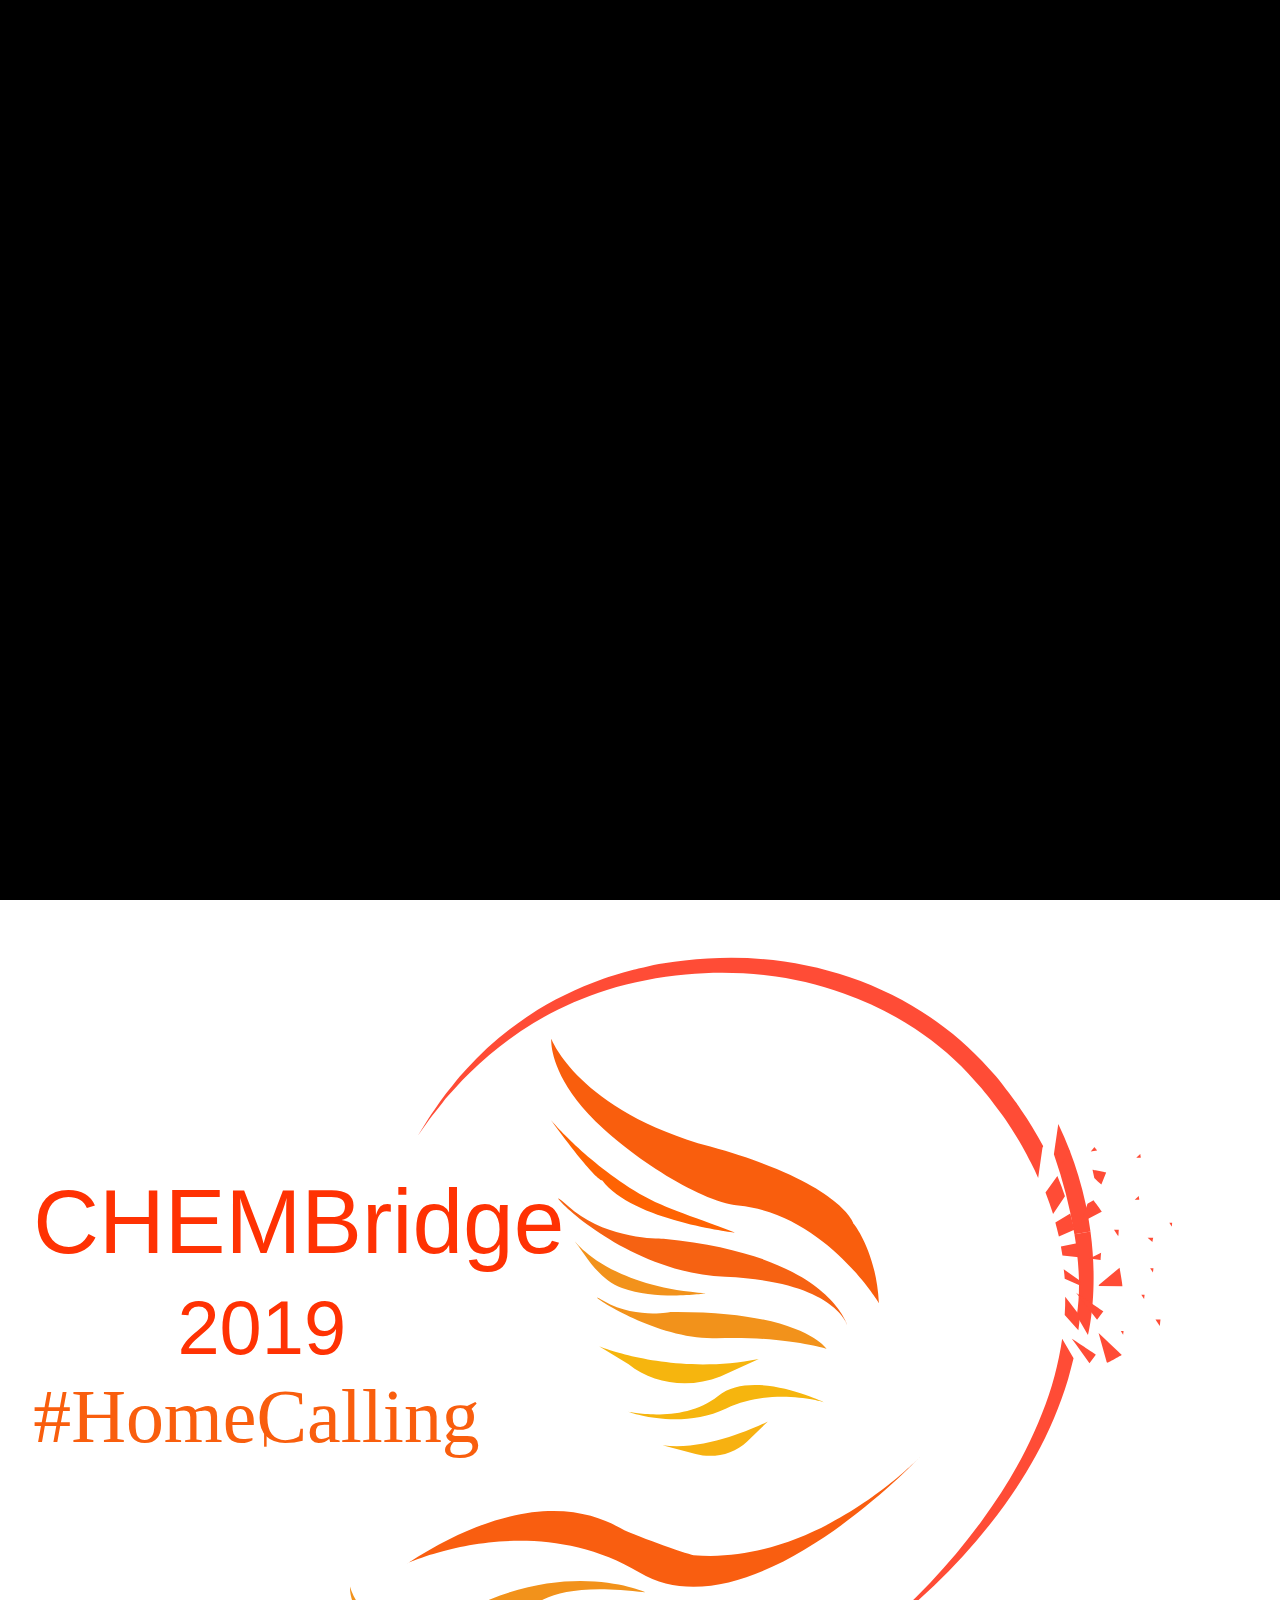
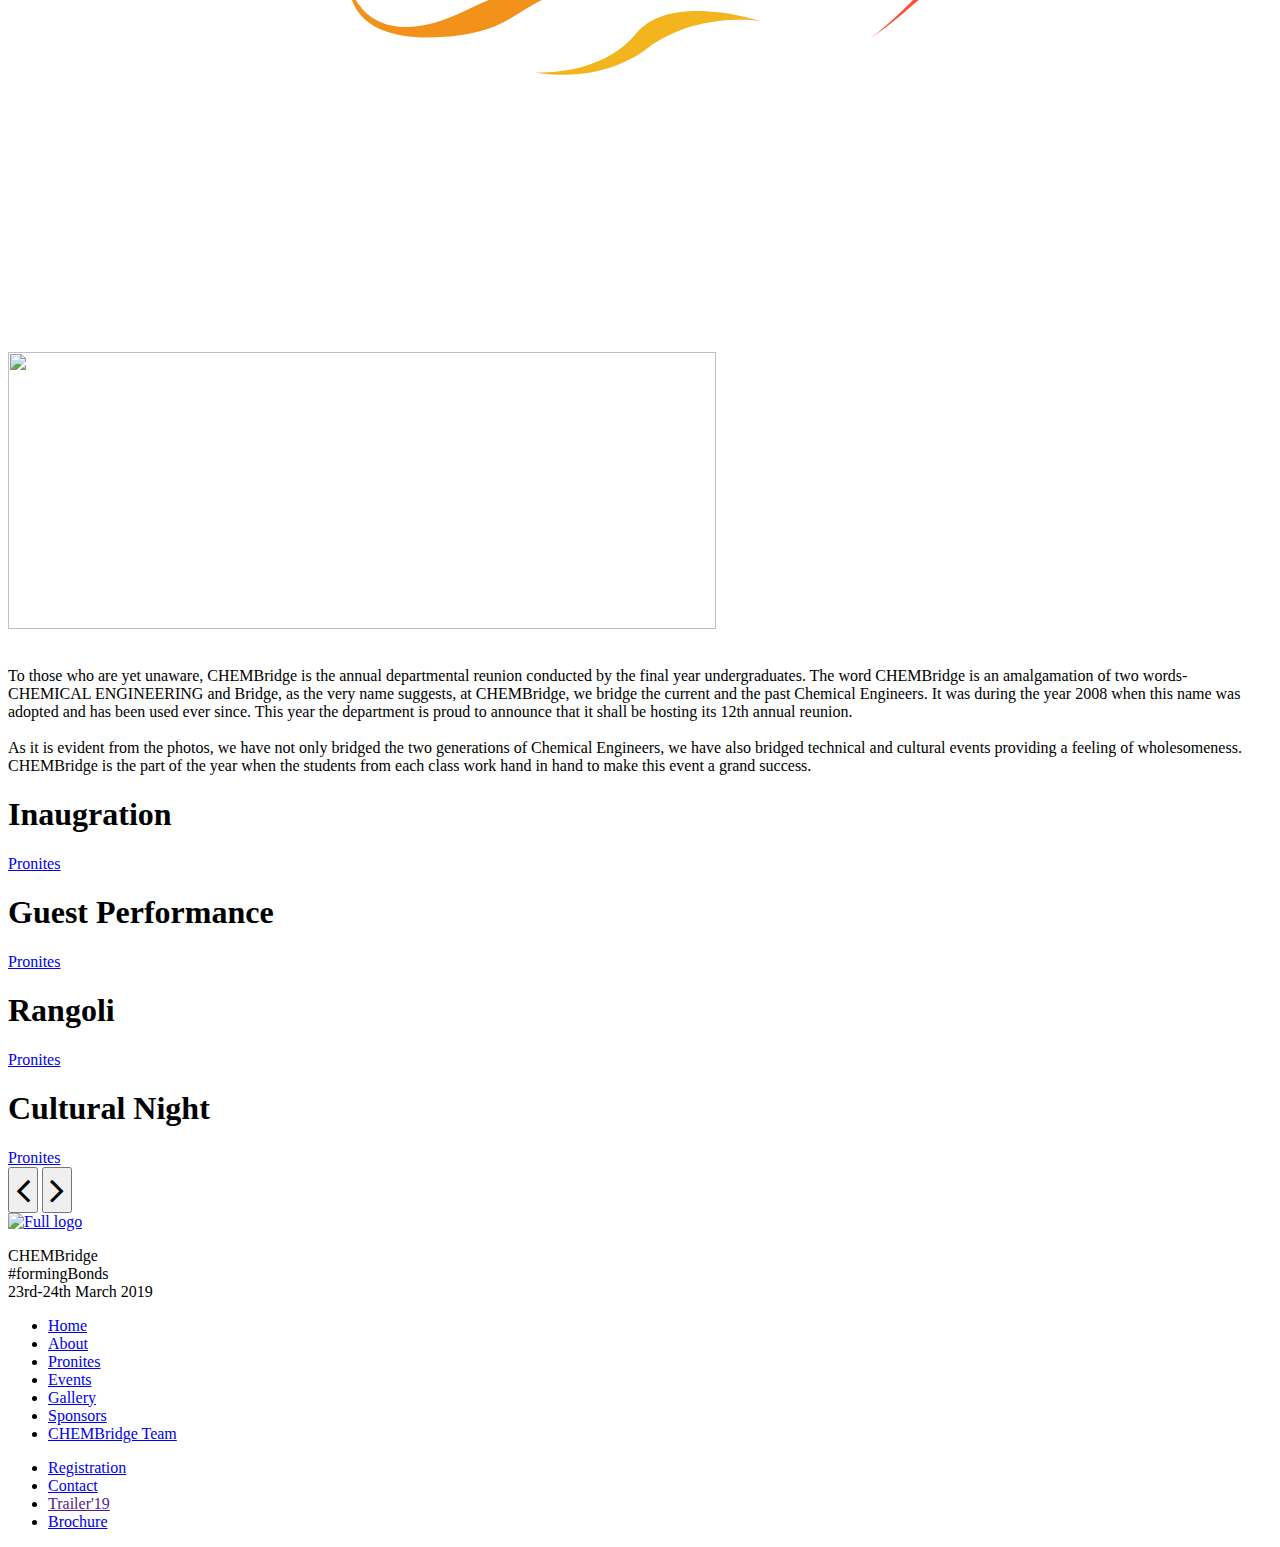
==== commit 3cf9e3bb: "Update index.html" ====
--- a/index.html
+++ b/index.html
@@ -68,7 +68,7 @@
                 <li><a href="/sponsor.html">Sponsors</a></li>
                 <li><a href="/gallery.html">Gallery</a></li>
                 <li><a data-fancybox data-width="640" data-height="360" href="" target="_blank">Trailer'19</a></li>
-                <li><a href="" target="_blank">Brochure</a></li>
+                <li><a href="https://drive.google.com/file/d/1c9KXErPXpxRulc8Lz54zmSoeWAv0NZg-/view" target="_blank">Brochure</a></li>
                 <li><a href="/contact.html">CHEMBridge Team</a></li>
             </ul>
         </div>
@@ -403,9 +403,9 @@
                             <div class="footer__navigation">
                                 <ul class="footer__list">
                                     <li class="footer__item"><a href="https://docs.google.com/forms/d/e/1FAIpQLSe89szP1WXpwjydHJGeKoTJ_HjxHT3TpX4gTV9rSqkJ-vMLfA/viewform?fbzx=-4980733254567511140" class="footer__link">Registration</a></li>
-                                    <li class="footer__item"><a href="" class="footer__link">Accomodation</a></li>
+                                    <li class="footer__item"><a href="/contact.html" class="footer__link">Contact</a></li>
                                     <li class="footer__item"><a href="" target="_blank" class="footer__link" data-fancybox data-width="640" data-height="360">Trailer'19</a></li>
-                                    <li class="footer__item"><a href="" class="footer__link" target="_blank">Brochure</a></li>
+                                    <li class="footer__item"><a href="https://drive.google.com/file/d/1c9KXErPXpxRulc8Lz54zmSoeWAv0NZg-/view" class="footer__link" target="_blank">Brochure</a></li>
 
                                 </ul>
                             </div>
